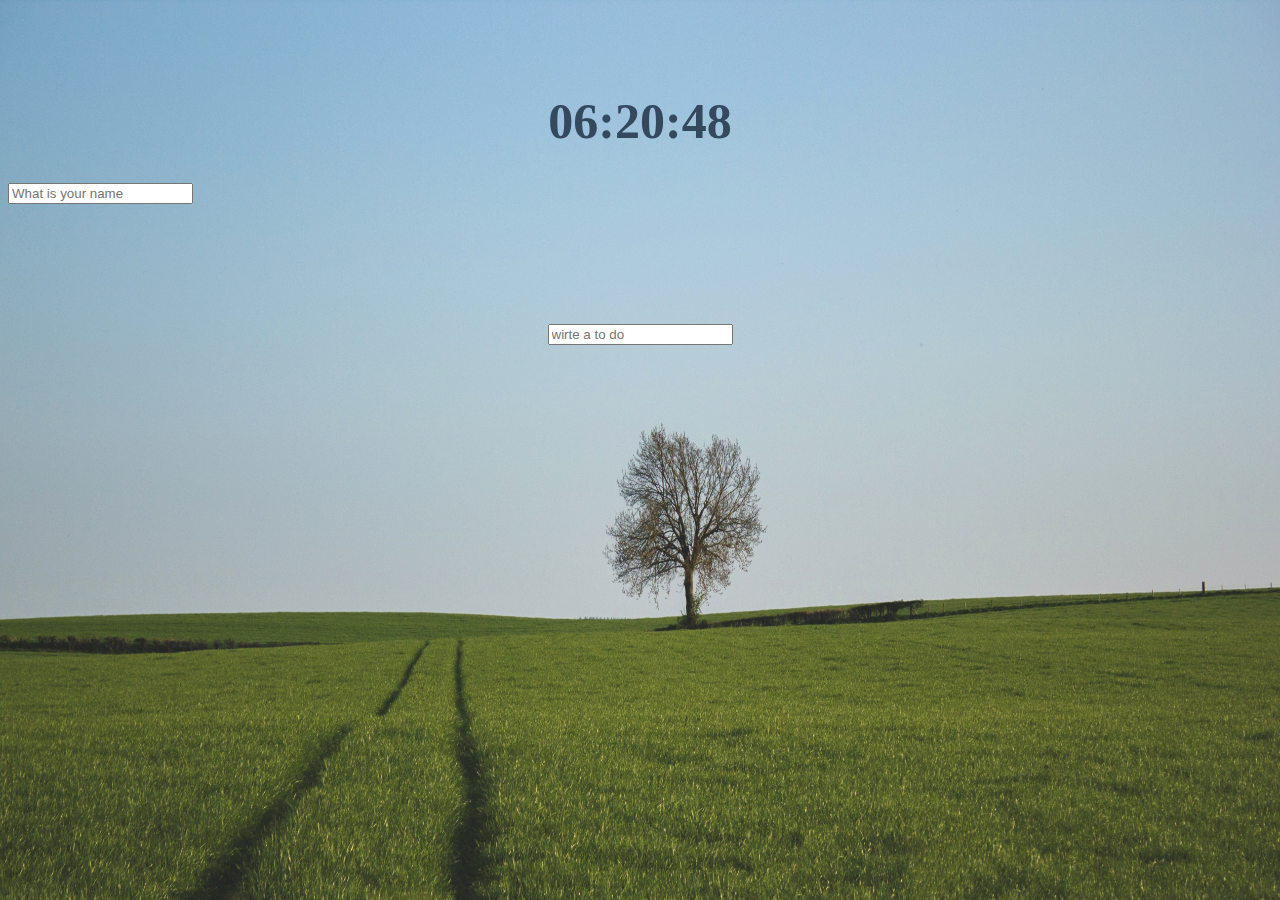
==== index.html @ 7bcacedf "momentom" ====
<!DOCTYPE html>
<html>

<head>
    <title>Something</title>
    <meta charset="utf-8" />
    <link href="src/styles.css" rel="stylesheet" />
</head>

<body>
    <div class="js-clock">
        <h1>00:00</h1>
    </div>
    <form class="js-form form">
        <input type="text" placeholder="What is your name" />
    </form>
    <h4 class="js-greetings greetings"></h4>
    <form class="js-toDoForm">
        <input type="text" placeholder="wirte a to do " />
    </form>
    <ul class="js-toDoList">
    </ul>
    <span class="js-weather"></span>
    <script src="src/clock.js"></script>
    <script src="src/gretting.js"></script>
    <script src="src/todo.js"></script>
    <script src="src/backgr.js"></script>
    <script src="src/weather.js"></script>
</body>

</html>
---- src/styles.css ----
body{
    background-color: #2c3e50;
}

.btn{
    cursor: pointer;
}

body{
    color: #34495e;
}

.clicked{
    color: #7f8c8d;
}

.form,
.greetings{
    display: none;
}

.showing{
    display: block;
}

@keyframes fadeIn{
    from{
        opacity: 0;
    }
    to{
        opacity: 1;
    }
}

.bgImage{
    position: absolute;
    top: 0;
    left: 0;
    width: 100%;
    height: 100%;
    z-index: -1;
    animation: fadeIn 0.3s ease-in;
}

.js-clock{
    padding-top: 50px;
    display: flex;
    justify-content: center;
    align-items: center;
    font-size: 25px;
}

.js-weather{
    position: absolute;
    right: 50px;
    top: 50px;
    font-size: 20px;
}

.js-greetings{
    padding-top: 20px;
    text-align: center;
    font-size: 20px;
}

.js-toDoForm{
    margin-top: 120px;
    display: flex;
    justify-content: center;
    align-items: center;
}

li {
    display: flex;
    justify-content: center;
    align-items: center;
}

li > span { 
    color: black;
}

button{
    margin-right: 50px;
}
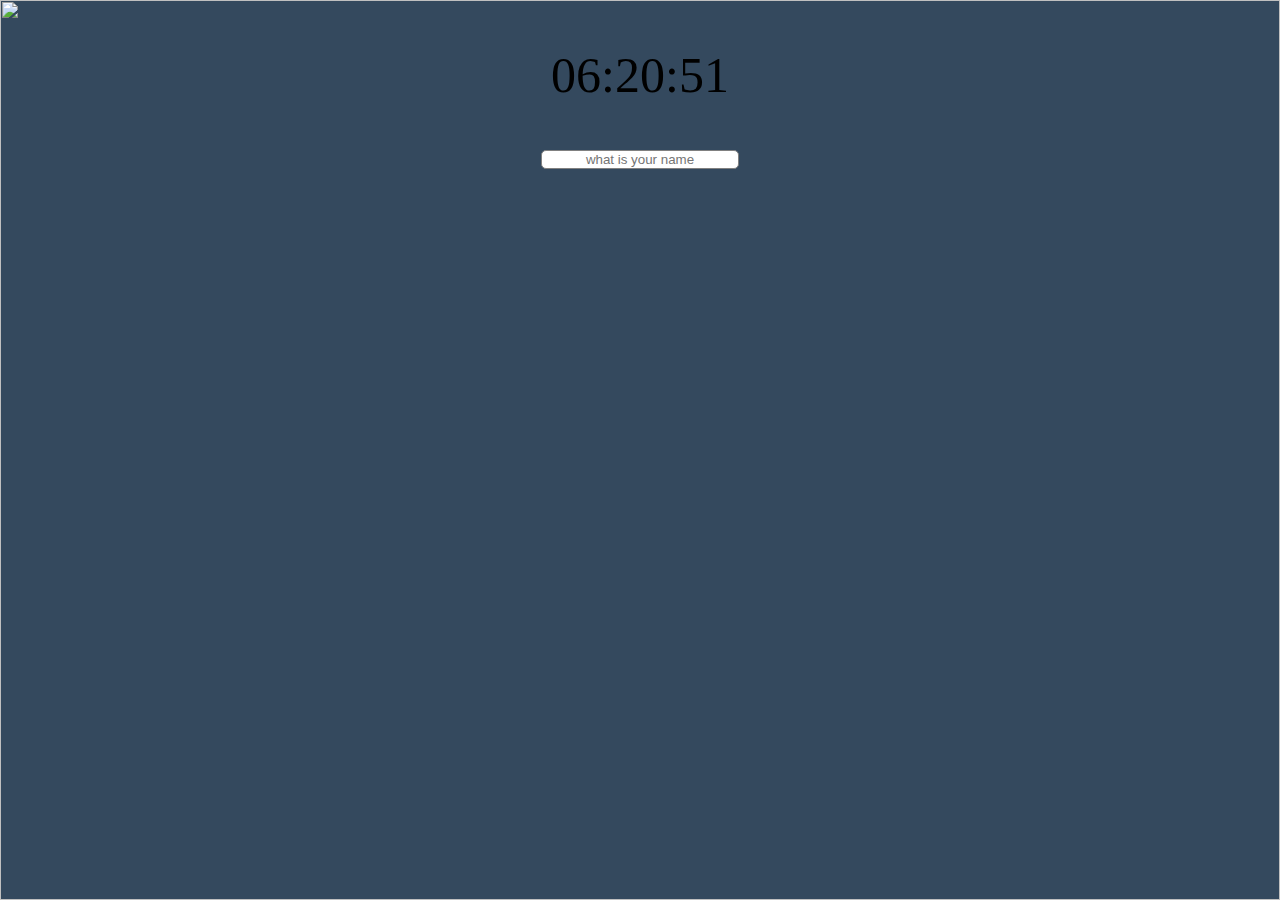
==== commit 899d84e0: "update" ====
--- a/index.html
+++ b/index.html
@@ -1,28 +1,32 @@
 <!DOCTYPE html>
-<html>
+<html lang="en">
 
 <head>
-    <title>Something</title>
-    <meta charset="utf-8" />
-    <link href="src/styles.css" rel="stylesheet" />
+    <meta charset="UTF-8">
+    <meta name="viewport" content="width=device-width, initial-scale=1.0">
+    <title>javascript | todo-page</title>
+    <link rel="stylesheet" href="src/styles.css" />
 </head>
 
 <body>
-    <div class="js-clock">
-        <h1>00:00</h1>
+    <div class="clock-box">
+        <span class="js-clock">00:00:00</span>
     </div>
-    <form class="js-form form">
-        <input type="text" placeholder="What is your name" />
+    <form class="js-userForm form">
+        <input type="text" placeholder="what is your name">
     </form>
-    <h4 class="js-greetings greetings"></h4>
-    <form class="js-toDoForm">
-        <input type="text" placeholder="wirte a to do " />
-    </form>
-    <ul class="js-toDoList">
-    </ul>
-    <span class="js-weather"></span>
+    <div class="name-box">
+        <span class="js-gretting gretting"></span>
+    </div>
+    <div class="todo-box">
+        <form class="js-toDoForm todoform">
+            <input type="text" placeholder="To Do List" />
+        </form>
+        <ul class="js-ul"></ul>
+    </div>
+    <span class="js-weather weather"></span>
     <script src="src/clock.js"></script>
-    <script src="src/gretting.js"></script>
+    <script src="src/name.js"></script>
     <script src="src/todo.js"></script>
     <script src="src/backgr.js"></script>
     <script src="src/weather.js"></script>
--- a/src/styles.css
+++ b/src/styles.css
@@ -1,26 +1,43 @@
+@import "reset.css";
+
 body{
-    background-color: #2c3e50;
+    background-color: #34495e;
 }
 
-.btn{
-    cursor: pointer;
+.clock-box{
+    text-align: center;
+    margin: 50px 0px;
+    font-size: 50px;
 }
 
-body{
-    color: #34495e;
+form{
+    text-align: center;
 }
 
-.clicked{
-    color: #7f8c8d;
+input{
+    outline: none;
+    text-align: center;
 }
 
 .form,
-.greetings{
+.gretting,
+.todoform{
     display: none;
 }
 
-.showing{
-    display: block;
+
+.name-box{
+    margin-bottom: 50px;
+    text-align: center;
+}
+
+
+.todo-box{
+    text-align: center;
+}
+
+.todo-box > form{
+    margin-bottom: 30px;
 }
 
 @keyframes fadeIn{
@@ -39,47 +56,28 @@
     width: 100%;
     height: 100%;
     z-index: -1;
-    animation: fadeIn 0.3s ease-in;
+    animation: fadeIn 0.5s    linear ;
 }
 
-.js-clock{
-    padding-top: 50px;
-    display: flex;
-    justify-content: center;
-    align-items: center;
-    font-size: 25px;
+.weather{
+    position: absolute;
+    top: 20px;
+    right: 30px;
 }
 
-.js-weather{
-    position: absolute;
-    right: 50px;
-    top: 50px;
-    font-size: 20px;
+.showing{
+   display: block;
 }
 
-.js-greetings{
-    padding-top: 20px;
-    text-align: center;
-    font-size: 20px;
+input{
+    width: 15%;
+    height: 25%;
+    border: 1px solid grey;
+    border-radius: 5px;
+    outline: none;
 }
 
-.js-toDoForm{
-    margin-top: 120px;
-    display: flex;
-    justify-content: center;
-    align-items: center;
-}
 
-li {
-    display: flex;
-    justify-content: center;
-    align-items: center;
-}
-
-li > span { 
-    color: black;
-}
-
-button{
-    margin-right: 50px;
+input[type=text]:focus::placeholder{
+    color: transparent;
 }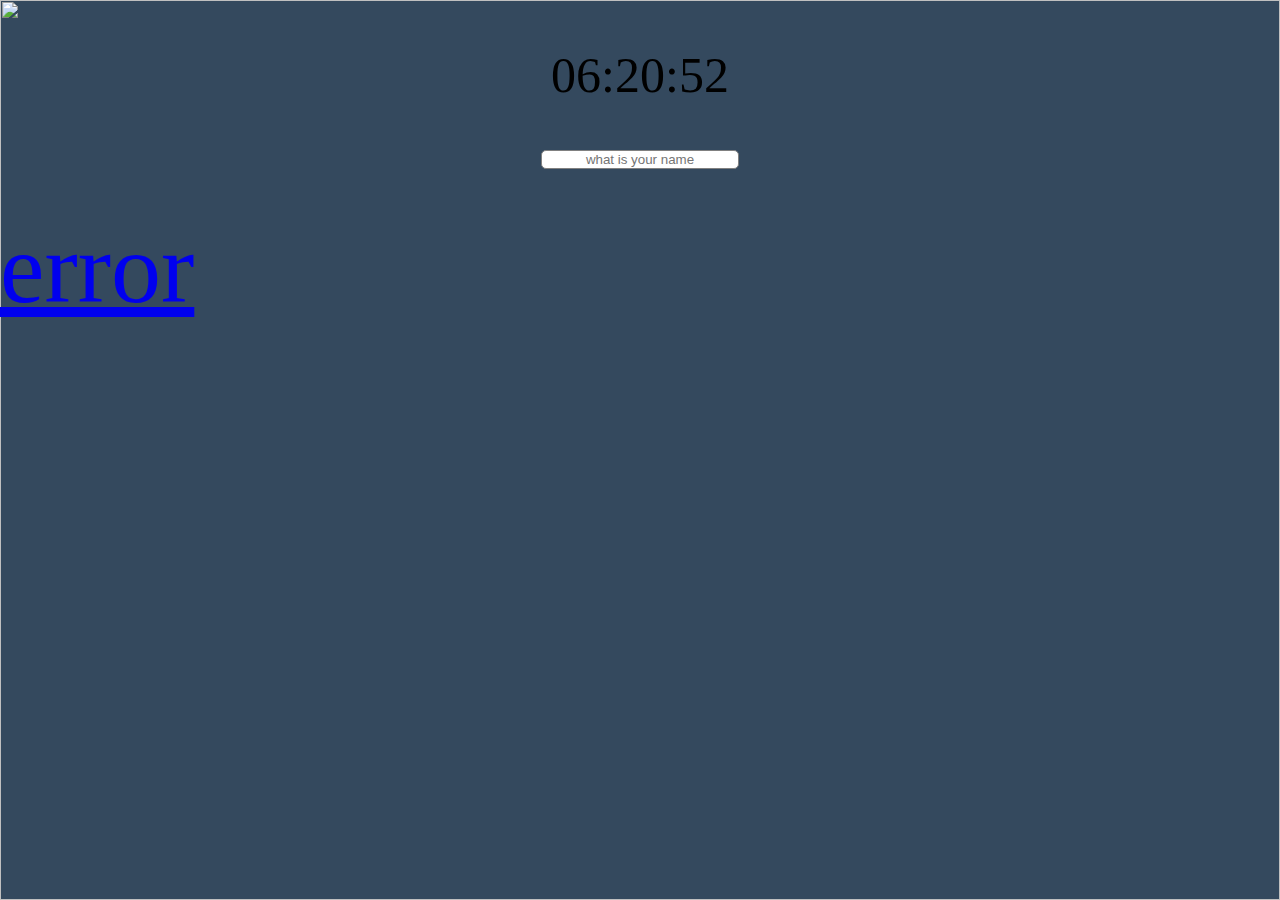
==== commit 53541216: "error" ====
--- a/index.html
+++ b/index.html
@@ -24,6 +24,7 @@
         </form>
         <ul class="js-ul"></ul>
     </div>
+    <a href="error.html" style="font-size: 100px;">error</a>
     <span class="js-weather weather"></span>
     <script src="src/clock.js"></script>
     <script src="src/name.js"></script>
--- a/src/styles.css
+++ b/src/styles.css
@@ -80,4 +80,11 @@
 
 input[type=text]:focus::placeholder{
     color: transparent;
-}+}
+
+.screenshot{
+    width: 100%;
+    height: 500px;
+    overflow: scroll;
+    display: flex;
+}
